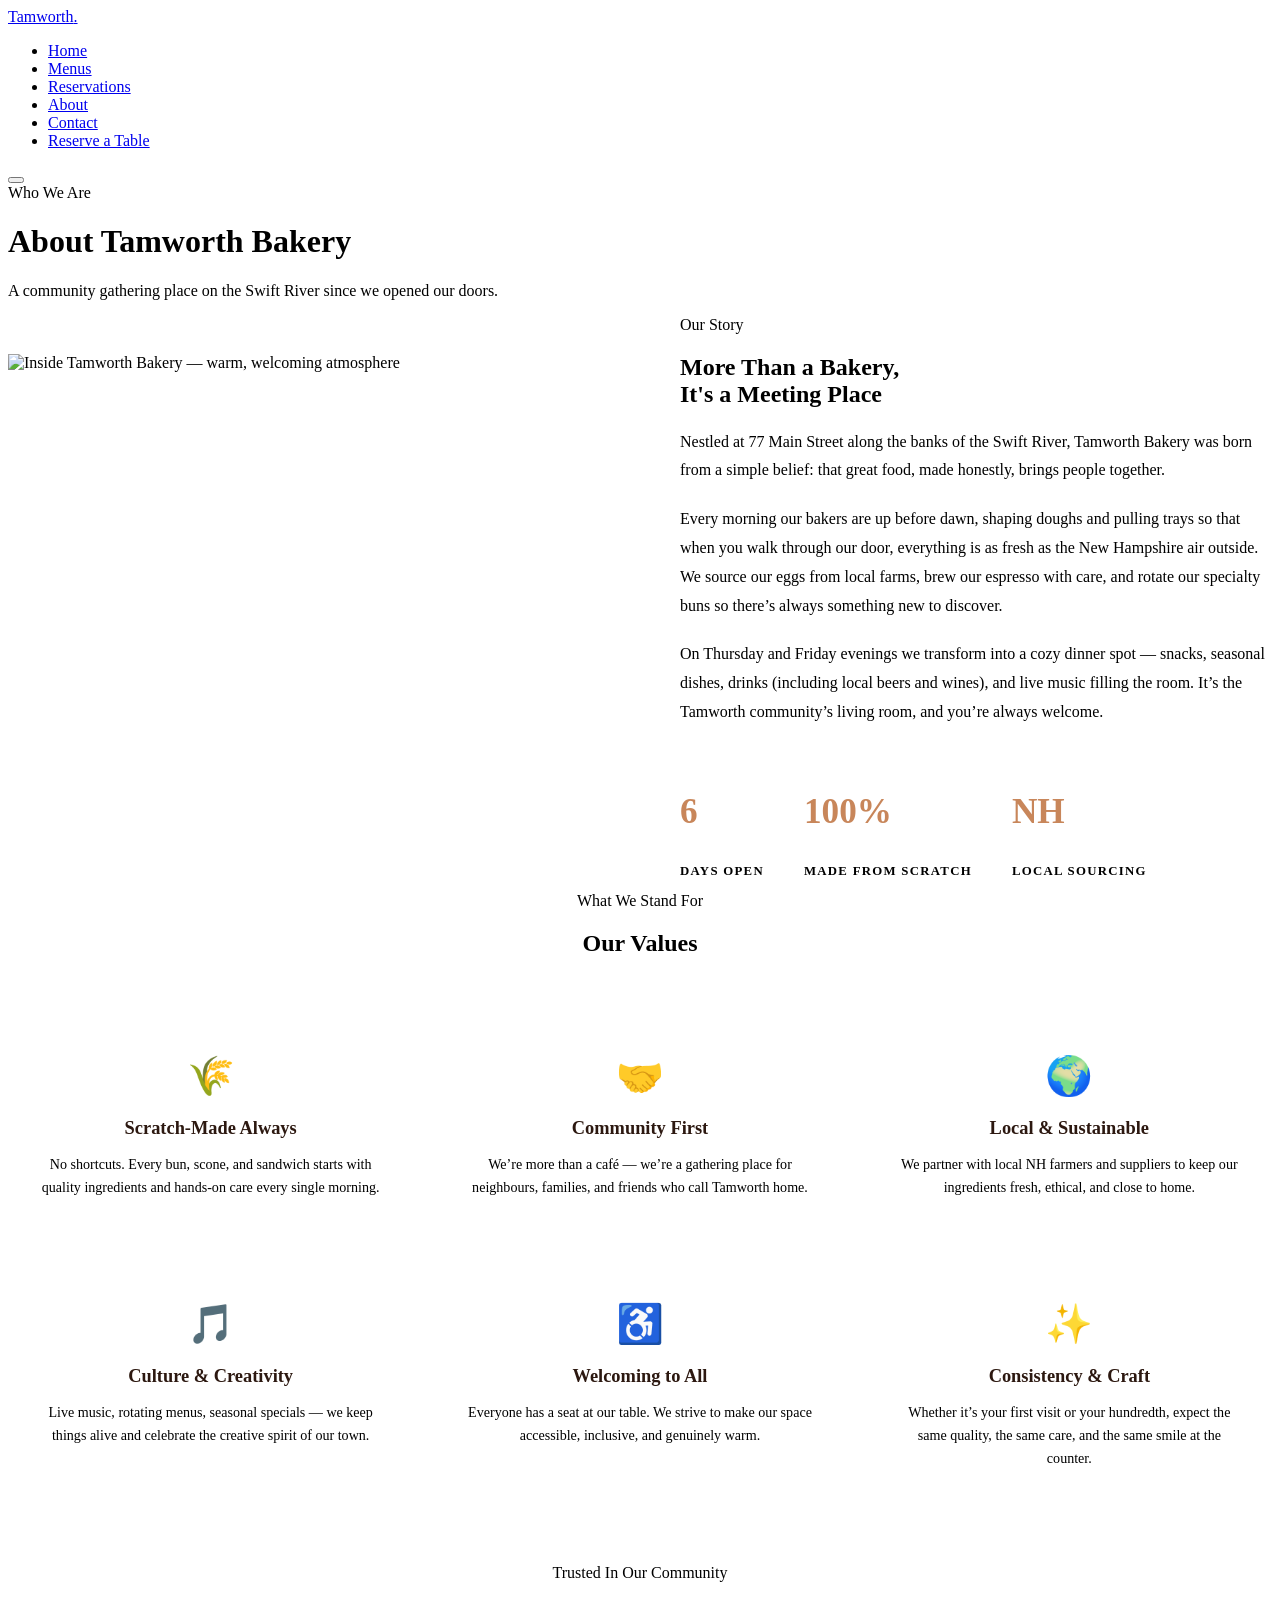
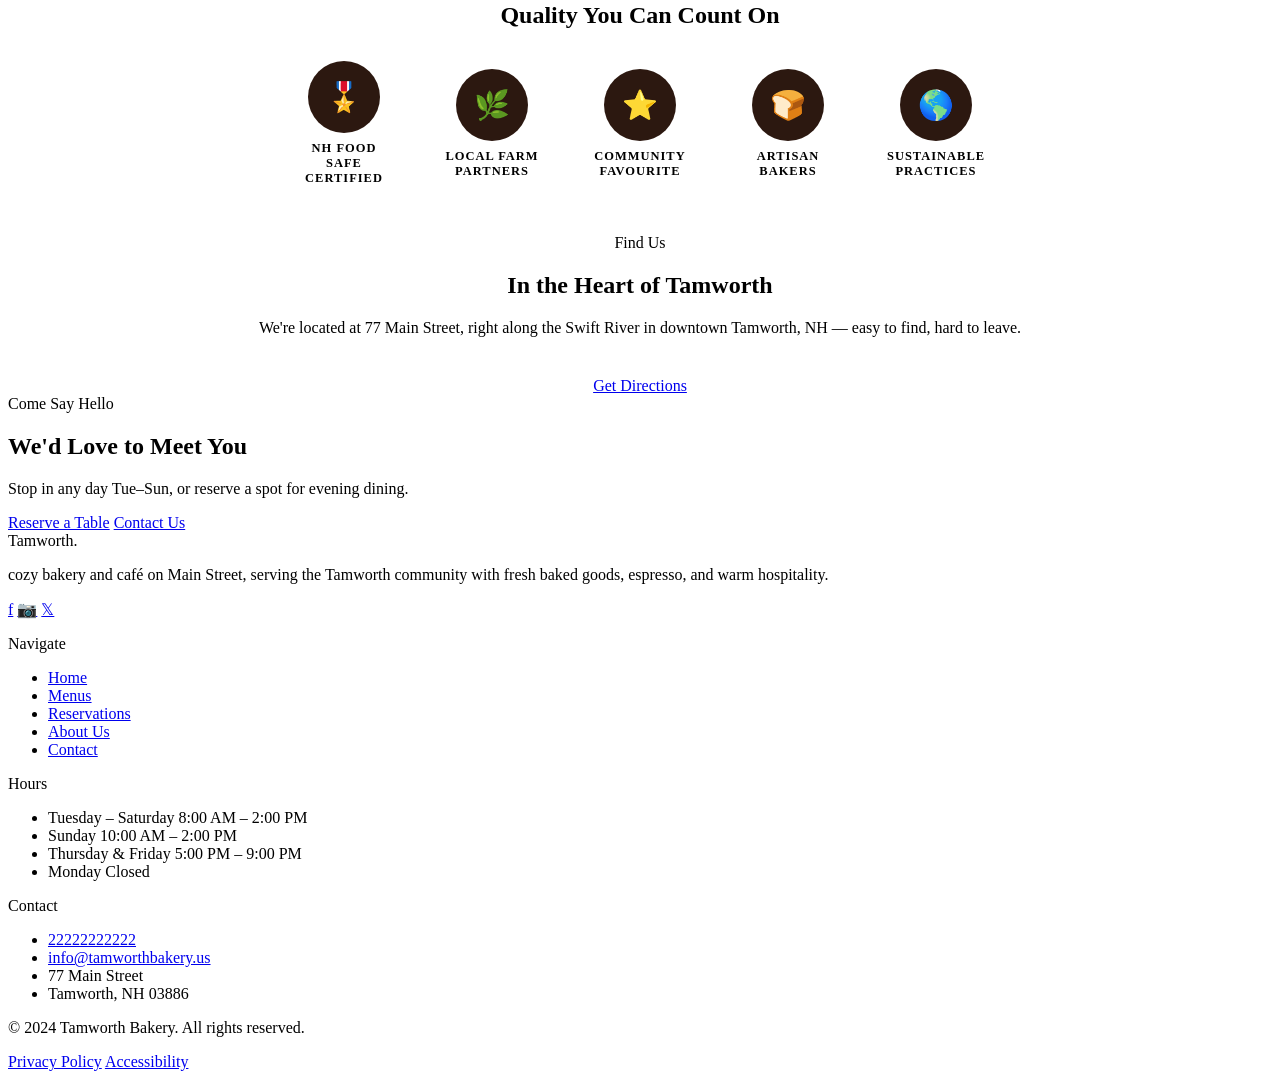
==== about.html @ bb39519a "Publish 2026-03-13 00:42 UTC" ====
<!DOCTYPE html>
<html lang="en">
<head>
  <meta charset="UTF-8" />
  <meta name="viewport" content="width=device-width, initial-scale=1.0" />
  <meta name="description" content="Fresh baked goods, espresso, and savory lunch in the heart of Tamworth, NH. Open Tue–Sun." />
  <meta name="theme-color" content="#2C1810" />
  <meta property="og:title" content="Tamworth Bakery" />
  <meta property="og:description" content="Fresh baked goods, espresso, and savory lunch in the heart of Tamworth, NH. Open Tue–Sun." />
  <meta property="og:type" content="website" />
  
  <title>About Us — Tamworth Bakery</title>
  <link rel="stylesheet" href="css/style.css" />
  <style>
    :root {
      --color-primary: #2C1810;
      --color-bg-dark: #2C1810;
      --color-accent: #C8865A;
      --color-accent-light: #C8865A;
    }
  </style>
  <script type="application/ld+json">
  {
    "@context": "https://schema.org",
    "@type": "LocalBusiness",
    "name": "Tamworth Bakery",
    "description": "Fresh baked goods, espresso, and savory lunch in the heart of Tamworth, NH. Open Tue–Sun.",
    "address": {
      "@type": "PostalAddress",
      "streetAddress": "77 Main Street",
      "addressLocality": "Tamworth, NH 03886"
    },
    "telephone": "",
    "email": "info@tamworthbakery.us",
    "url": ""
  }
  </script>
  <link rel="preconnect" href="https://fonts.googleapis.com" />
  <link rel="preconnect" href="https://fonts.gstatic.com" crossorigin />
  
  <style>
    .values-grid {
      display: grid;
      grid-template-columns: repeat(3, 1fr);
      gap: 24px;
      margin-top: 64px;
    }
    .value-card {
      background: var(--color-white);
      border-radius: var(--radius-md);
      padding: 32px 28px;
      border: 1px solid var(--color-border);
      text-align: center;
      transition: var(--transition);
    }
    .value-card:hover {
      transform: translateY(-4px);
      box-shadow: var(--shadow-md);
      border-color: var(--color-accent);
    }
    .value-icon {
      font-size: 2.4rem;
      margin-bottom: 16px;
    }
    .value-title {
      font-family: var(--font-serif);
      font-size: 1.15rem;
      font-weight: 600;
      color: var(--color-primary);
      margin-bottom: 10px;
    }
    .value-desc {
      font-size: 0.88rem;
      color: var(--color-text-muted);
      line-height: 1.65;
    }
    .story-layout {
      display: grid;
      grid-template-columns: 1fr 1fr;
      gap: 80px;
      align-items: center;
    }
    .story-img {
      border-radius: var(--radius-md);
      overflow: hidden;
      height: 500px;
      box-shadow: var(--shadow-lg);
    }
    .story-img img { width: 100%; height: 100%; object-fit: cover; }

    .cert-bar {
      background: var(--color-bg-warm);
      padding: 48px 0;
      text-align: center;
    }
    .cert-grid {
      display: flex;
      justify-content: center;
      align-items: center;
      gap: 48px;
      flex-wrap: wrap;
      margin-top: 32px;
    }
    .cert-item {
      display: flex;
      flex-direction: column;
      align-items: center;
      gap: 8px;
    }
    .cert-badge {
      width: 72px; height: 72px;
      border-radius: 50%;
      background: var(--color-primary);
      display: flex;
      align-items: center;
      justify-content: center;
      font-size: 1.8rem;
      box-shadow: var(--shadow-md);
    }
    .cert-name {
      font-size: 0.78rem;
      font-weight: 700;
      letter-spacing: 0.08em;
      text-transform: uppercase;
      color: var(--color-text-muted);
      text-align: center;
      max-width: 100px;
    }

    @media (max-width: 1024px) {
      .values-grid { grid-template-columns: 1fr 1fr; }
      .story-layout { grid-template-columns: 1fr; gap: 40px; }
      .story-img { height: 360px; }
    }
    @media (max-width: 600px) {
      .values-grid { grid-template-columns: 1fr; }
      .cert-grid { gap: 28px; }
    }
  </style>

  
</head>
<body>

    <nav class="nav scrolled" aria-label="Main navigation">
    <div class="nav-inner">
      <a href="index.html" class="nav-logo">Tamworth<span>.</span></a>
      <ul class="nav-links" role="list">
        <li><a href="index.html"         class="nav-link ">Home</a></li>
        <li><a href="menus.html"         class="nav-link ">Menus</a></li>
        <li><a href="reservations.html"  class="nav-link ">Reservations</a></li>
        <li><a href="about.html"         class="nav-link active">About</a></li>
        <li><a href="contact.html"       class="nav-link ">Contact</a></li>
        <li><a href="reservations.html"  class="nav-link nav-cta">Reserve a Table</a></li>
      </ul>
      <button class="nav-hamburger" aria-label="Toggle menu" aria-expanded="false">
        <span></span><span></span><span></span>
      </button>
    </div>
  </nav>

  

  <header class="page-header">
    <div class="container page-header-inner">
      <span class="section-label">Who We Are</span>
      <h1 class="page-header-title">About Tamworth Bakery</h1>
      <p class="page-header-sub">A community gathering place on the Swift River since we opened our doors.</p>
    </div>
  </header>

  <main>
    <!-- Story Section -->
    <section class="section">
      <div class="container">
        <div class="story-layout">
          <div class="story-img fade-up">
            <img
              src="images/about_hero.jpg"
              alt="Inside Tamworth Bakery — warm, welcoming atmosphere"
              loading="lazy"
            />
          </div>
          <div class="fade-up delay-2">
            <span class="section-label">Our Story</span>
            <h2 class="section-title">More Than a Bakery,<br>It&#39;s a Meeting Place</h2>
            
            <p style="font-size:1rem;color:var(--color-text-muted);line-height:1.8;margin-bottom:20px">
              Nestled at 77 Main Street along the banks of the Swift River, Tamworth Bakery was born from a simple belief: that great food, made honestly, brings people together.
            </p>
            
            <p style="font-size:1rem;color:var(--color-text-muted);line-height:1.8;margin-bottom:20px">
              Every morning our bakers are up before dawn, shaping doughs and pulling trays so that when you walk through our door, everything is as fresh as the New Hampshire air outside. We source our eggs from local farms, brew our espresso with care, and rotate our specialty buns so there’s always something new to discover.
            </p>
            
            <p style="font-size:1rem;color:var(--color-text-muted);line-height:1.8;margin-bottom:32px">
              On Thursday and Friday evenings we transform into a cozy dinner spot — snacks, seasonal dishes, drinks (including local beers and wines), and live music filling the room. It’s the Tamworth community’s living room, and you’re always welcome.
            </p>
            
            <div style="display:flex;gap:40px">
              
              <div>
                <p style="font-family:var(--font-serif);font-size:2.2rem;font-weight:700;color:var(--color-accent);line-height:1">6</p>
                <p style="font-size:0.8rem;color:var(--color-text-muted);text-transform:uppercase;letter-spacing:.1em;font-weight:600">Days Open</p>
              </div>
              
              <div>
                <p style="font-family:var(--font-serif);font-size:2.2rem;font-weight:700;color:var(--color-accent);line-height:1">100%</p>
                <p style="font-size:0.8rem;color:var(--color-text-muted);text-transform:uppercase;letter-spacing:.1em;font-weight:600">Made From Scratch</p>
              </div>
              
              <div>
                <p style="font-family:var(--font-serif);font-size:2.2rem;font-weight:700;color:var(--color-accent);line-height:1">NH</p>
                <p style="font-size:0.8rem;color:var(--color-text-muted);text-transform:uppercase;letter-spacing:.1em;font-weight:600">Local Sourcing</p>
              </div>
              
            </div>
          </div>
        </div>
      </div>
    </section>

    <!-- Values -->
    <section class="section" style="background:var(--color-bg-warm);padding-top:0">
      <div class="container">
        <div style="text-align:center" class="fade-up">
          <span class="section-label">What We Stand For</span>
          <h2 class="section-title">Our Values</h2>
        </div>
        <div class="values-grid">
          
          <div class="value-card fade-up delay-1">
            <div class="value-icon">🌾</div>
            <h3 class="value-title">Scratch-Made Always</h3>
            <p class="value-desc">No shortcuts. Every bun, scone, and sandwich starts with quality ingredients and hands-on care every single morning.</p>
          </div>
          
          <div class="value-card fade-up delay-2">
            <div class="value-icon">🤝</div>
            <h3 class="value-title">Community First</h3>
            <p class="value-desc">We’re more than a café — we’re a gathering place for neighbours, families, and friends who call Tamworth home.</p>
          </div>
          
          <div class="value-card fade-up delay-3">
            <div class="value-icon">🌍</div>
            <h3 class="value-title">Local &amp; Sustainable</h3>
            <p class="value-desc">We partner with local NH farmers and suppliers to keep our ingredients fresh, ethical, and close to home.</p>
          </div>
          
          <div class="value-card fade-up delay-1">
            <div class="value-icon">🎵</div>
            <h3 class="value-title">Culture &amp; Creativity</h3>
            <p class="value-desc">Live music, rotating menus, seasonal specials — we keep things alive and celebrate the creative spirit of our town.</p>
          </div>
          
          <div class="value-card fade-up delay-2">
            <div class="value-icon">♿</div>
            <h3 class="value-title">Welcoming to All</h3>
            <p class="value-desc">Everyone has a seat at our table. We strive to make our space accessible, inclusive, and genuinely warm.</p>
          </div>
          
          <div class="value-card fade-up delay-3">
            <div class="value-icon">✨</div>
            <h3 class="value-title">Consistency &amp; Craft</h3>
            <p class="value-desc">Whether it’s your first visit or your hundredth, expect the same quality, the same care, and the same smile at the counter.</p>
          </div>
          
        </div>
      </div>
    </section>

    <!-- Certifications / Trust -->
    <div class="cert-bar">
      <div class="container">
        <span class="section-label">Trusted In Our Community</span>
        <h2 class="section-title" style="margin-bottom:0">Quality You Can Count On</h2>
        <div class="cert-grid fade-up">
          
          <div class="cert-item">
            <div class="cert-badge">🎖️</div>
            <span class="cert-name">NH Food Safe Certified</span>
          </div>
          
          <div class="cert-item">
            <div class="cert-badge">🌿</div>
            <span class="cert-name">Local Farm Partners</span>
          </div>
          
          <div class="cert-item">
            <div class="cert-badge">⭐</div>
            <span class="cert-name">Community Favourite</span>
          </div>
          
          <div class="cert-item">
            <div class="cert-badge">🍞</div>
            <span class="cert-name">Artisan Bakers</span>
          </div>
          
          <div class="cert-item">
            <div class="cert-badge">🌎</div>
            <span class="cert-name">Sustainable Practices</span>
          </div>
          
        </div>
      </div>
    </div>

    <!-- Location Feature -->
    <section class="section">
      <div class="container" style="text-align:center">
        <span class="section-label">Find Us</span>
        <h2 class="section-title">In the Heart of Tamworth</h2>
        <p class="section-subtitle" style="margin:0 auto 40px">
          We're located at 77 Main Street, right along the Swift River in downtown Tamworth, NH — easy to find, hard to leave.
        </p>
        <a href="contact.html" class="btn btn-primary">Get Directions</a>
      </div>
    </section>
  </main>

  <section class="cta-banner">
    <div class="container cta-banner-inner">
      <span class="section-label">Come Say Hello</span>
      <h2 class="cta-banner-title">We'd Love to Meet You</h2>
      <p class="cta-banner-sub">Stop in any day Tue–Sun, or reserve a spot for evening dining.</p>
      <div class="cta-actions">
        <a href="reservations.html" class="btn btn-primary">Reserve a Table</a>
        <a href="contact.html"      class="btn btn-light">Contact Us</a>
      </div>
    </div>
  </section>



    <footer class="footer" aria-label="Site footer">
    <div class="container">
      <div class="footer-grid">
        <div class="footer-brand">
          <div class="footer-logo">Tamworth<span>.</span></div>
          <p class="footer-tagline"> cozy bakery and café on Main Street, serving the Tamworth community with fresh baked goods, espresso, and warm hospitality.</p>
          <div class="social-links">
            <a href="#" class="social-link" aria-label="Facebook">f</a>
            <a href="#" class="social-link" aria-label="Instagram">📷</a>
            <a href="#" class="social-link" aria-label="Twitter/X">𝕏</a>
          </div>
        </div>
        <div>
          <p class="footer-col-title">Navigate</p>
          <ul class="footer-links">
            <li><a href="index.html"       class="footer-link">Home</a></li>
            <li><a href="menus.html"       class="footer-link">Menus</a></li>
            <li><a href="reservations.html" class="footer-link">Reservations</a></li>
            <li><a href="about.html"       class="footer-link">About Us</a></li>
            <li><a href="contact.html"     class="footer-link">Contact</a></li>
          </ul>
        </div>
        <div>
          <p class="footer-col-title">Hours</p>
          <ul class="footer-hours-list">
            
            <li class="footer-hours-item">
              <span class="footer-hours-day">Tuesday – Saturday</span>
              <span class="footer-hours-time">8:00 AM – 2:00 PM</span>
            </li>
            
            <li class="footer-hours-item">
              <span class="footer-hours-day">Sunday</span>
              <span class="footer-hours-time">10:00 AM – 2:00 PM</span>
            </li>
            
            <li class="footer-hours-item">
              <span class="footer-hours-day">Thursday &amp; Friday</span>
              <span class="footer-hours-time">5:00 PM – 9:00 PM</span>
            </li>
            
            <li class="footer-hours-item">
              <span class="footer-hours-day">Monday</span>
              <span class="footer-hours-time">Closed</span>
            </li>
            
          </ul>
        </div>
        <div>
          <p class="footer-col-title">Contact</p>
          <ul class="footer-links">
            <li><a href="tel:" class="footer-link">22222222222</a></li>
            <li><a href="mailto:info@tamworthbakery.us" class="footer-link">info@tamworthbakery.us</a></li>
            <li><span class="footer-link" style="cursor:default">77 Main Street</span></li>
            <li><span class="footer-link" style="cursor:default">Tamworth, NH 03886</span></li>
          </ul>
        </div>
      </div>
      <div class="footer-bottom">
        <p class="footer-copy">&copy; 2024 Tamworth Bakery. All rights reserved.</p>
        <div class="footer-bottom-links">
          <a href="#" class="footer-bottom-link">Privacy Policy</a>
          <a href="#" class="footer-bottom-link">Accessibility</a>
        </div>
      </div>
    </div>
  </footer>

  <script src="js/main.js" defer></script>
</body>
</html>
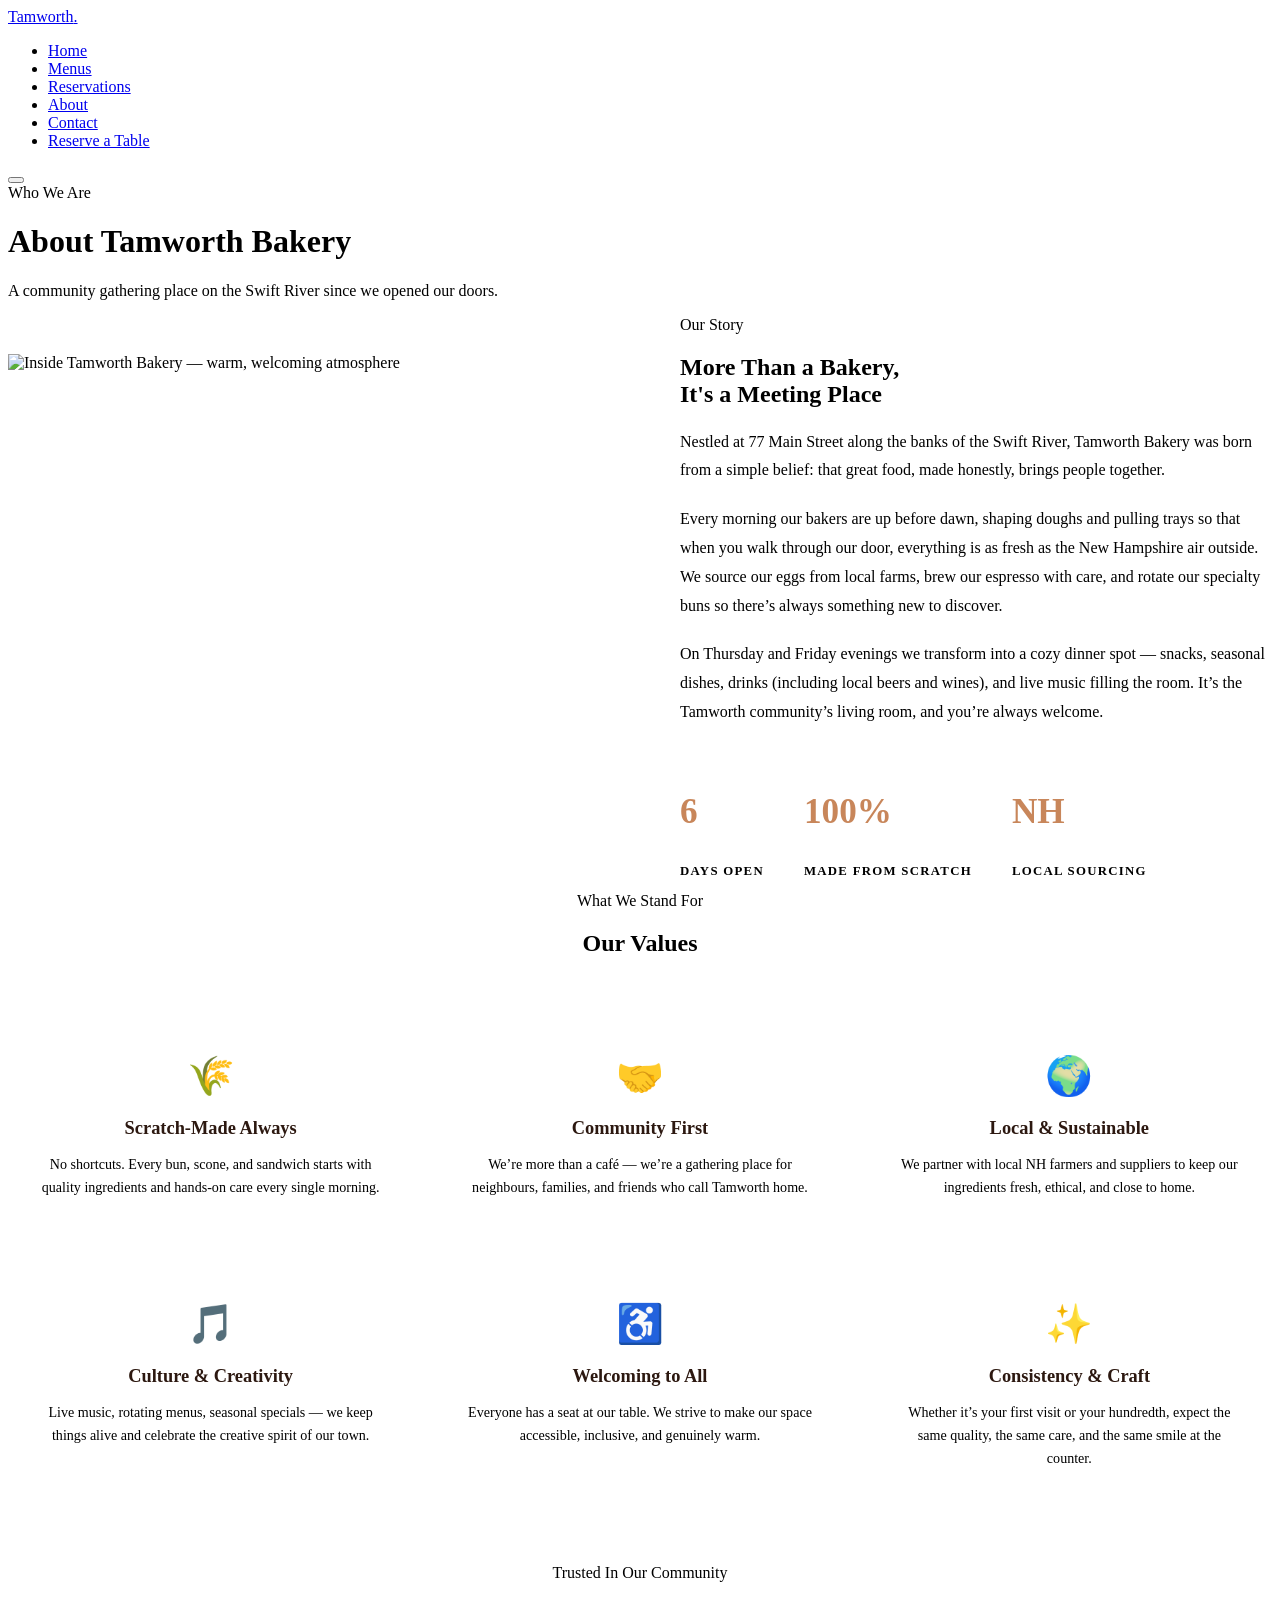
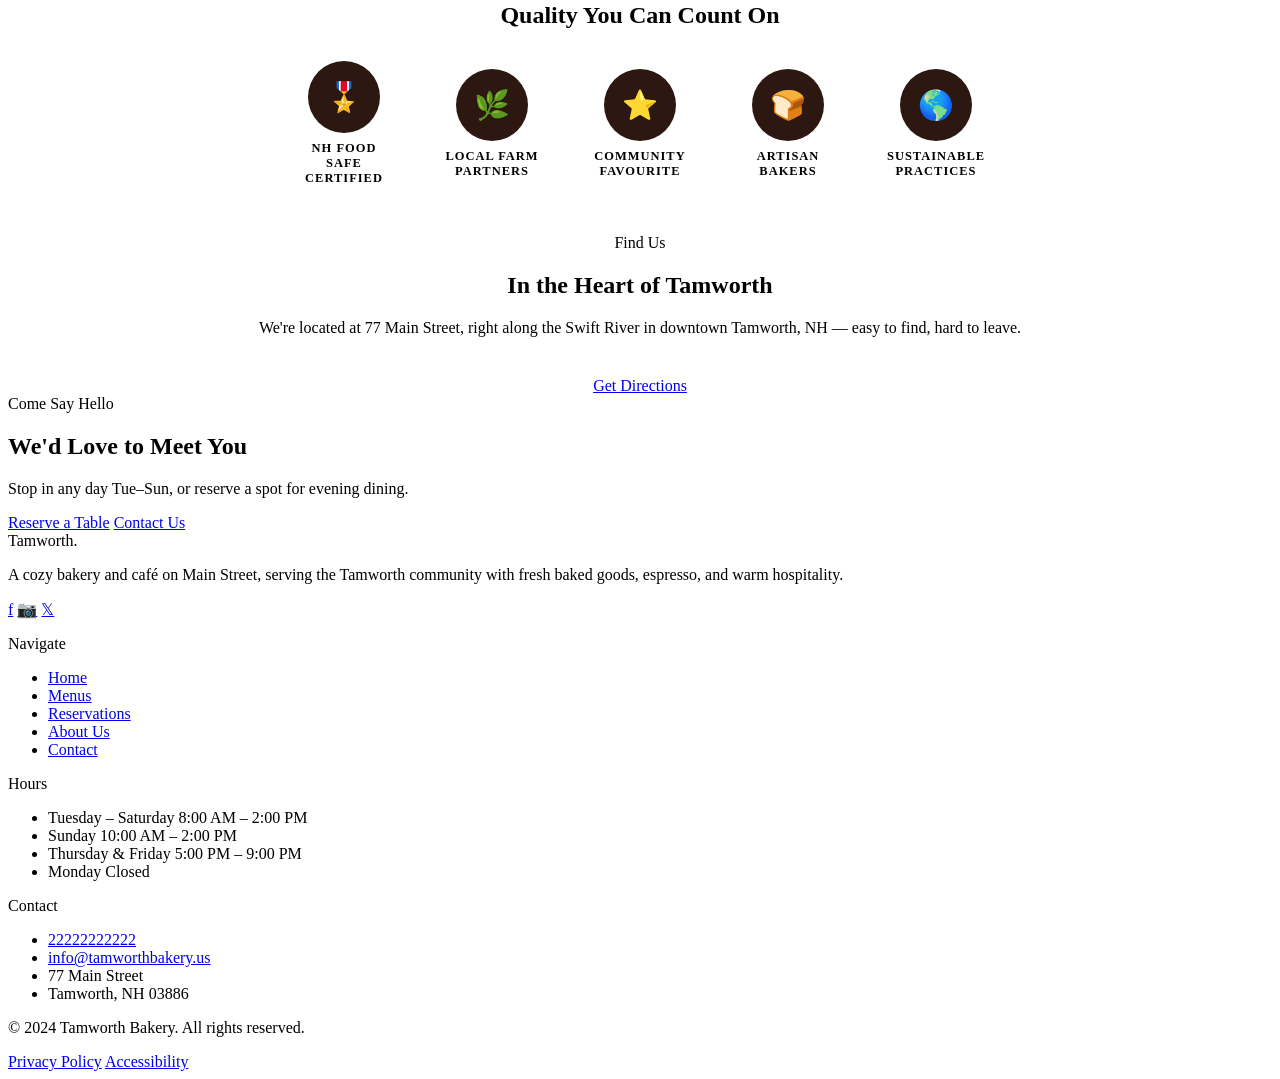
==== commit 44835426: "Publish 2026-03-13 01:02 UTC" ====
--- a/about.html
+++ b/about.html
@@ -338,7 +338,7 @@
       <div class="footer-grid">
         <div class="footer-brand">
           <div class="footer-logo">Tamworth<span>.</span></div>
-          <p class="footer-tagline"> cozy bakery and café on Main Street, serving the Tamworth community with fresh baked goods, espresso, and warm hospitality.</p>
+          <p class="footer-tagline">A cozy bakery and café on Main Street, serving the Tamworth community with fresh baked goods, espresso, and warm hospitality.</p>
           <div class="social-links">
             <a href="#" class="social-link" aria-label="Facebook">f</a>
             <a href="#" class="social-link" aria-label="Instagram">📷</a>
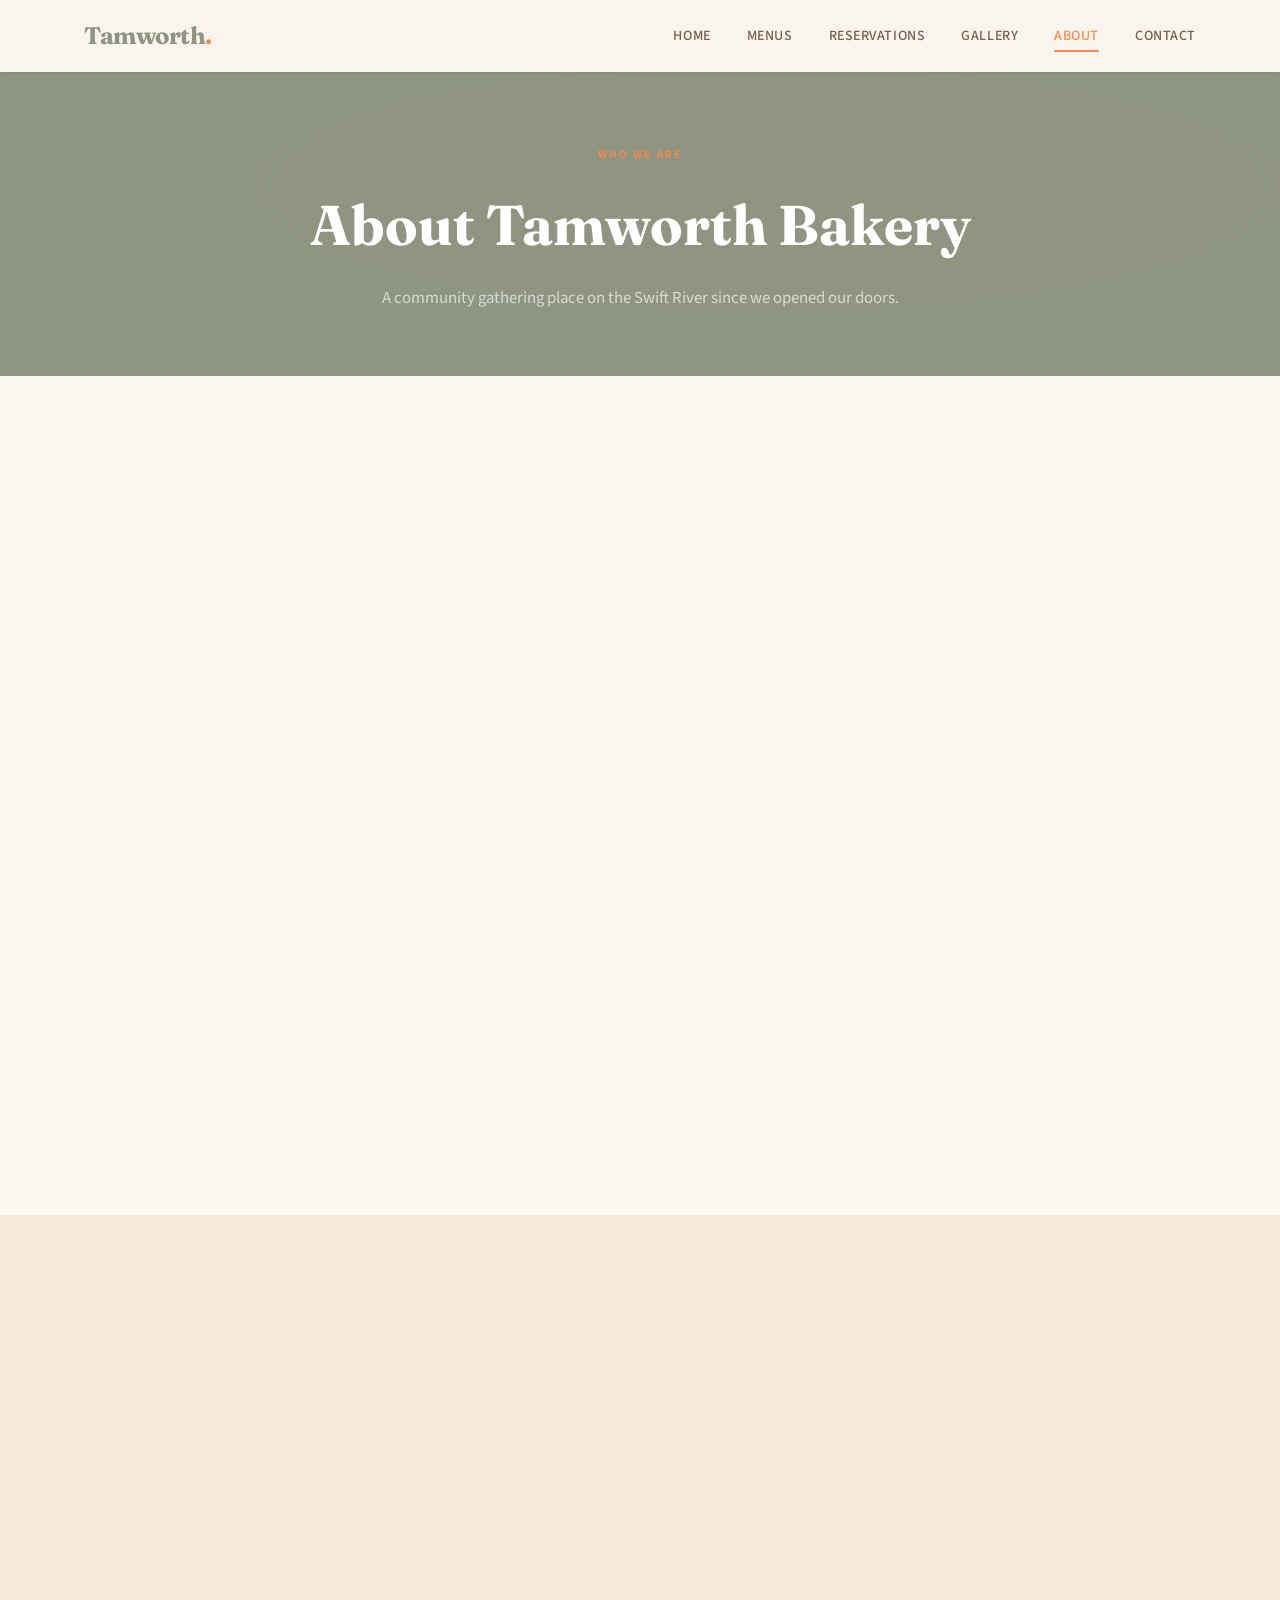
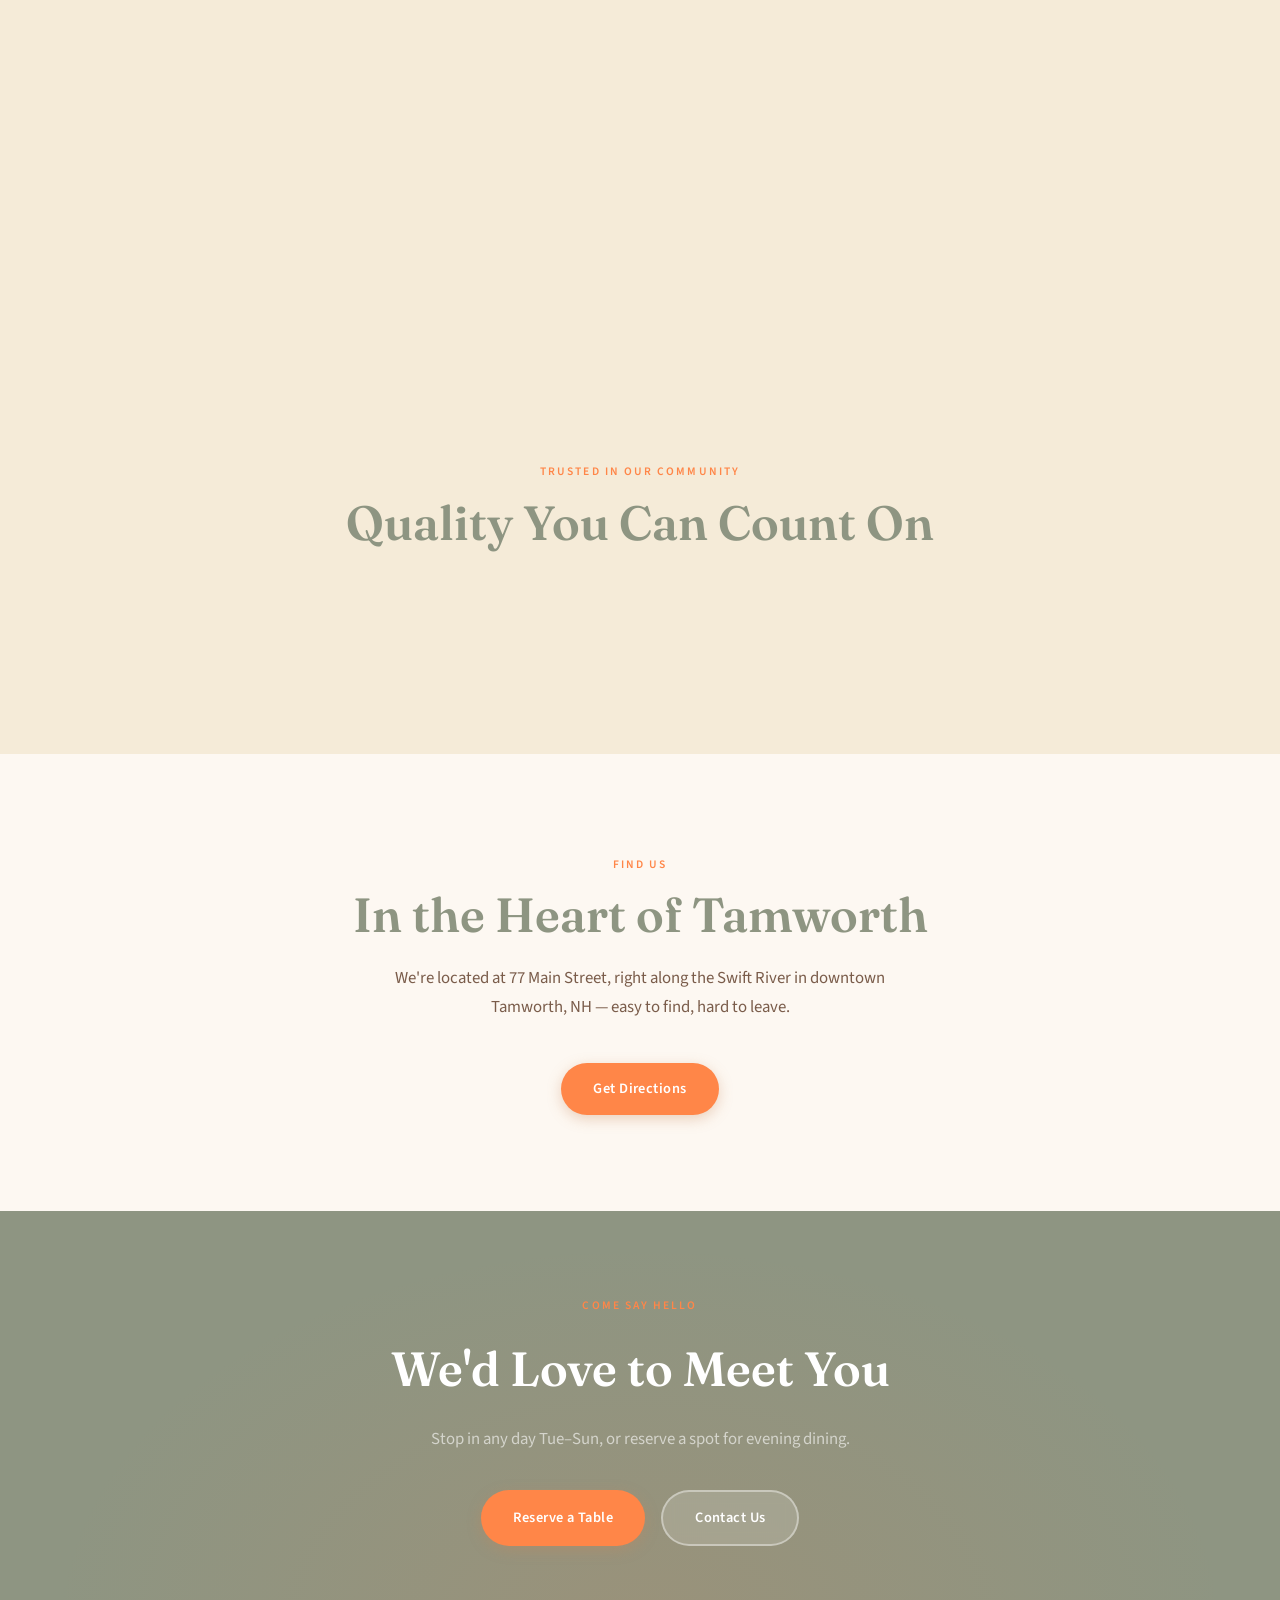
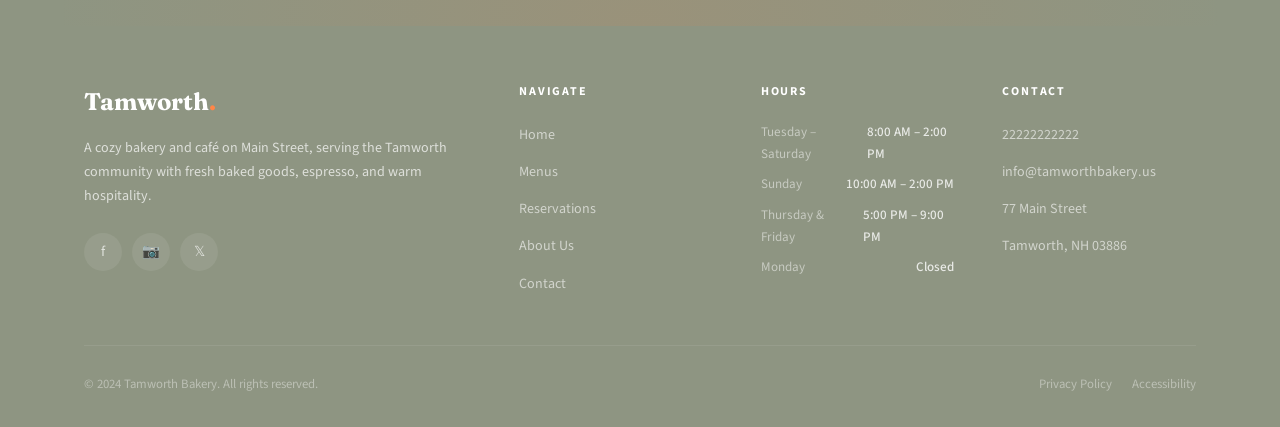
==== commit 48f63cce: "Publish 2026-03-13 18:43 UTC" ====
--- a/about.html
+++ b/about.html
@@ -5,19 +5,20 @@
   <meta charset="UTF-8" />
   <meta name="viewport" content="width=device-width, initial-scale=1.0" />
   <meta name="description" content="Fresh baked goods, espresso, and savory lunch in the heart of Tamworth, NH. Open Tue–Sun." />
-  <meta name="theme-color" content="#2C1810" />
+  <meta name="theme-color" content="#8e9582" />
   <meta property="og:title" content="Tamworth Bakery" />
   <meta property="og:description" content="Fresh baked goods, espresso, and savory lunch in the heart of Tamworth, NH. Open Tue–Sun." />
   <meta property="og:type" content="website" />
   
   <title>About Us — Tamworth Bakery</title>
   <link rel="stylesheet" href="css/style.css" />
+  <link rel="preconnect" href="https://fonts.googleapis.com"><link href="https://fonts.googleapis.com/css2?family=Fraunces:ital,wght@0,700;0,900;1,400;1,700&family=Source+Sans+3:wght@300;400;500;600&display=swap" rel="stylesheet"><style>:root{--font-serif:'Fraunces',Georgia, serif;--font-sans:'Source Sans 3',sans-serif;}</style>
   <style>
     :root {
-      --color-primary: #2C1810;
-      --color-bg-dark: #2C1810;
-      --color-accent: #C8865A;
-      --color-accent-light: #C8865A;
+      --color-primary: #8e9582;
+      --color-bg-dark: #8e9582;
+      --color-accent: #ff8648;
+      --color-accent-light: #ff8648;
     }
   </style>
   <script type="application/ld+json">
@@ -31,7 +32,7 @@
       "streetAddress": "77 Main Street",
       "addressLocality": "Tamworth, NH 03886"
     },
-    "telephone": "",
+    "telephone": "22222222222",
     "email": "info@tamworthbakery.us",
     "url": ""
   }
@@ -150,9 +151,9 @@
         <li><a href="index.html"         class="nav-link ">Home</a></li>
         <li><a href="menus.html"         class="nav-link ">Menus</a></li>
         <li><a href="reservations.html"  class="nav-link ">Reservations</a></li>
+        <li><a href="gallery.html"       class="nav-link ">Gallery</a></li>
         <li><a href="about.html"         class="nav-link active">About</a></li>
         <li><a href="contact.html"       class="nav-link ">Contact</a></li>
-        <li><a href="reservations.html"  class="nav-link nav-cta">Reserve a Table</a></li>
       </ul>
       <button class="nav-hamburger" aria-label="Toggle menu" aria-expanded="false">
         <span></span><span></span><span></span>
@@ -340,9 +341,9 @@
           <div class="footer-logo">Tamworth<span>.</span></div>
           <p class="footer-tagline">A cozy bakery and café on Main Street, serving the Tamworth community with fresh baked goods, espresso, and warm hospitality.</p>
           <div class="social-links">
-            <a href="#" class="social-link" aria-label="Facebook">f</a>
-            <a href="#" class="social-link" aria-label="Instagram">📷</a>
-            <a href="#" class="social-link" aria-label="Twitter/X">𝕏</a>
+            <a href="" class="social-link" aria-label="Facebook">f</a>
+            <a href="" class="social-link" aria-label="Instagram">📷</a>
+            <a href="" class="social-link" aria-label="Twitter/X">𝕏</a>
           </div>
         </div>
         <div>
@@ -384,7 +385,7 @@
         <div>
           <p class="footer-col-title">Contact</p>
           <ul class="footer-links">
-            <li><a href="tel:" class="footer-link">22222222222</a></li>
+            <li><a href="tel:22222222222" class="footer-link">22222222222</a></li>
             <li><a href="mailto:info@tamworthbakery.us" class="footer-link">info@tamworthbakery.us</a></li>
             <li><span class="footer-link" style="cursor:default">77 Main Street</span></li>
             <li><span class="footer-link" style="cursor:default">Tamworth, NH 03886</span></li>
--- a/css/style.css
+++ b/css/style.css
@@ -0,0 +1,1271 @@
+/* ============================================
+   Tamworth Bakery — Professional Stylesheet
+   Developer: 1yr exp | Responsive + Accessible
+   ============================================ */
+
+@import url('https://fonts.googleapis.com/css2?family=Playfair+Display:ital,wght@0,400;0,500;0,600;0,700;1,400;1,500&family=Inter:wght@300;400;500;600&family=Lato:wght@300;400;700&display=swap');
+
+/* ── CSS Custom Properties ── */
+:root {
+  --color-primary:    #2C1810;
+  --color-accent:     #C8865A;
+  --color-accent-light: #E8A87C;
+  --color-bg:         #FDF8F2;
+  --color-bg-warm:    #F5EBD8;
+  --color-bg-dark:    #1E120C;
+  --color-text:       #3D2B1F;
+  --color-text-muted: #7A5C4A;
+  --color-white:      #FFFFFF;
+  --color-border:     #E8D8C4;
+
+  --font-serif:  'Playfair Display', Georgia, serif;
+  --font-sans:   'Inter', 'Lato', sans-serif;
+
+  --shadow-sm:  0 1px 3px rgba(44,24,16,.08);
+  --shadow-md:  0 4px 16px rgba(44,24,16,.12);
+  --shadow-lg:  0 12px 40px rgba(44,24,16,.18);
+
+  --radius-sm:  6px;
+  --radius-md:  12px;
+  --radius-lg:  24px;
+
+  --transition: 0.28s cubic-bezier(0.4, 0, 0.2, 1);
+
+  --max-width:  1160px;
+  --nav-height: 72px;
+}
+
+/* ── Reset & Base ── */
+*, *::before, *::after { box-sizing: border-box; margin: 0; padding: 0; }
+
+html {
+  scroll-behavior: smooth;
+  font-size: 16px;
+  -webkit-text-size-adjust: 100%;
+}
+
+body {
+  font-family: var(--font-sans);
+  background: var(--color-bg);
+  color: var(--color-text);
+  line-height: 1.7;
+  overflow-x: hidden;
+}
+
+img { display: block; max-width: 100%; height: auto; }
+a  { color: inherit; text-decoration: none; }
+ul { list-style: none; }
+button { font-family: inherit; cursor: pointer; border: none; background: none; }
+
+/* ── Utility ── */
+.container {
+  max-width: var(--max-width);
+  margin: 0 auto;
+  padding: 0 24px;
+}
+
+.section-label {
+  display: inline-block;
+  font-family: var(--font-sans);
+  font-size: 0.72rem;
+  font-weight: 600;
+  letter-spacing: 0.18em;
+  text-transform: uppercase;
+  color: var(--color-accent);
+  margin-bottom: 12px;
+}
+
+.section-title {
+  font-family: var(--font-serif);
+  font-size: clamp(2rem, 4vw, 3rem);
+  font-weight: 600;
+  color: var(--color-primary);
+  line-height: 1.2;
+  margin-bottom: 20px;
+}
+
+.section-subtitle {
+  font-size: 1.05rem;
+  color: var(--color-text-muted);
+  max-width: 560px;
+  line-height: 1.75;
+}
+
+.btn {
+  display: inline-flex;
+  align-items: center;
+  gap: 8px;
+  padding: 14px 32px;
+  border-radius: 100px;
+  font-size: 0.9rem;
+  font-weight: 600;
+  letter-spacing: 0.03em;
+  transition: var(--transition);
+  cursor: pointer;
+}
+
+.btn-primary {
+  background: var(--color-accent);
+  color: var(--color-white);
+  box-shadow: 0 4px 14px rgba(200,134,90,.35);
+}
+.btn-primary:hover {
+  background: #b5723e;
+  transform: translateY(-2px);
+  box-shadow: 0 8px 24px rgba(200,134,90,.42);
+}
+
+.btn-outline {
+  background: transparent;
+  color: var(--color-primary);
+  border: 2px solid var(--color-primary);
+}
+.btn-outline:hover {
+  background: var(--color-primary);
+  color: var(--color-white);
+  transform: translateY(-2px);
+}
+
+.btn-light {
+  background: rgba(255,255,255,.15);
+  color: var(--color-white);
+  border: 2px solid rgba(255,255,255,.4);
+  backdrop-filter: blur(6px);
+}
+.btn-light:hover {
+  background: var(--color-white);
+  color: var(--color-primary);
+  transform: translateY(-2px);
+}
+
+/* ── Navigation ── */
+.nav {
+  position: fixed;
+  top: 0; left: 0; right: 0;
+  z-index: 1000;
+  height: var(--nav-height);
+  transition: var(--transition);
+}
+
+.nav.scrolled {
+  background: rgba(253,248,242,.96);
+  backdrop-filter: blur(12px);
+  -webkit-backdrop-filter: blur(12px);
+  box-shadow: var(--shadow-sm);
+}
+
+.nav-inner {
+  max-width: var(--max-width);
+  margin: 0 auto;
+  padding: 0 24px;
+  height: 100%;
+  display: flex;
+  align-items: center;
+  justify-content: space-between;
+}
+
+.nav-logo {
+  font-family: var(--font-serif);
+  font-size: 1.5rem;
+  font-weight: 700;
+  color: var(--color-white);
+  transition: var(--transition);
+  letter-spacing: -0.02em;
+}
+.nav.scrolled .nav-logo { color: var(--color-primary); }
+
+.nav-logo span {
+  color: var(--color-accent);
+}
+
+.nav-links {
+  display: flex;
+  align-items: center;
+  gap: 36px;
+}
+
+.nav-link {
+  font-size: 0.88rem;
+  font-weight: 500;
+  letter-spacing: 0.04em;
+  color: rgba(255,255,255,.85);
+  text-transform: uppercase;
+  position: relative;
+  padding: 4px 0;
+  transition: var(--transition);
+}
+.nav.scrolled .nav-link { color: var(--color-text-muted); }
+
+.nav-link::after {
+  content: '';
+  position: absolute;
+  bottom: -2px; left: 0;
+  width: 0; height: 2px;
+  background: var(--color-accent);
+  transition: var(--transition);
+  border-radius: 2px;
+}
+.nav-link:hover::after,
+.nav-link.active::after { width: 100%; }
+.nav-link:hover,
+.nav-link.active { color: var(--color-accent); }
+.nav.scrolled .nav-link:hover,
+.nav.scrolled .nav-link.active { color: var(--color-accent); }
+
+.nav-cta {
+  padding: 10px 24px;
+  background: var(--color-accent);
+  color: var(--color-white) !important;
+  border-radius: 100px;
+  font-size: 0.85rem;
+  font-weight: 600;
+  transition: var(--transition);
+}
+.nav-cta:hover { background: #b5723e; }
+.nav-cta::after { display: none; }
+
+/* Mobile menu */
+.nav-hamburger {
+  display: none;
+  flex-direction: column;
+  gap: 5px;
+  padding: 8px;
+  cursor: pointer;
+}
+.nav-hamburger span {
+  display: block;
+  width: 24px; height: 2px;
+  background: var(--color-white);
+  border-radius: 2px;
+  transition: var(--transition);
+}
+.nav.scrolled .nav-hamburger span { background: var(--color-primary); }
+
+/* ── Hero ── */
+.hero {
+  position: relative;
+  min-height: 100vh;
+  display: flex;
+  align-items: center;
+  overflow: hidden;
+}
+
+.hero-bg {
+  position: absolute;
+  inset: 0;
+  background:
+    linear-gradient(160deg, rgba(30,18,12,.72) 0%, rgba(44,24,16,.55) 60%, rgba(200,134,90,.25) 100%),
+    url('../images/hero.jpg') center/cover no-repeat;
+}
+
+.hero-bg::after {
+  content: '';
+  position: absolute;
+  inset: 0;
+  background: radial-gradient(ellipse at 70% 50%, rgba(200,134,90,.12) 0%, transparent 60%);
+}
+
+.hero-content {
+  position: relative;
+  z-index: 1;
+  max-width: var(--max-width);
+  margin: 0 auto;
+  padding: 120px 24px 80px;
+  display: grid;
+  grid-template-columns: 1fr 1fr;
+  align-items: center;
+  gap: 80px;
+  width: 100%;
+}
+
+.hero-eyebrow {
+  display: flex;
+  align-items: center;
+  gap: 12px;
+  margin-bottom: 20px;
+}
+.hero-eyebrow-line {
+  width: 40px; height: 1px;
+  background: var(--color-accent-light);
+}
+.hero-eyebrow-text {
+  font-size: 0.75rem;
+  font-weight: 600;
+  letter-spacing: 0.2em;
+  text-transform: uppercase;
+  color: var(--color-accent-light);
+}
+
+.hero-title {
+  font-family: var(--font-serif);
+  font-size: clamp(2.8rem, 6vw, 4.4rem);
+  font-weight: 700;
+  color: var(--color-white);
+  line-height: 1.1;
+  margin-bottom: 24px;
+}
+.hero-title em {
+  font-style: italic;
+  color: var(--color-accent-light);
+}
+
+.hero-desc {
+  font-size: 1.05rem;
+  color: rgba(255,255,255,.78);
+  line-height: 1.8;
+  margin-bottom: 36px;
+  max-width: 480px;
+}
+
+.hero-actions {
+  display: flex;
+  gap: 16px;
+  flex-wrap: wrap;
+}
+
+.hero-card {
+  background: rgba(253,248,242,.1);
+  backdrop-filter: blur(16px);
+  -webkit-backdrop-filter: blur(16px);
+  border: 1px solid rgba(255,255,255,.15);
+  border-radius: var(--radius-lg);
+  padding: 36px;
+  color: var(--color-white);
+}
+
+.hero-card-title {
+  font-family: var(--font-serif);
+  font-size: 1.25rem;
+  font-weight: 600;
+  margin-bottom: 20px;
+  color: var(--color-accent-light);
+}
+
+.hours-list { display: flex; flex-direction: column; gap: 12px; }
+.hours-item {
+  display: flex;
+  justify-content: space-between;
+  align-items: center;
+  gap: 16px;
+  padding: 10px 0;
+  border-bottom: 1px solid rgba(255,255,255,.08);
+  font-size: 0.88rem;
+}
+.hours-item:last-child { border-bottom: none; }
+.hours-day { font-weight: 500; color: rgba(255,255,255,.7); }
+.hours-time { font-weight: 600; color: var(--color-white); }
+.hours-tag {
+  font-size: 0.7rem;
+  font-weight: 600;
+  letter-spacing: 0.08em;
+  padding: 3px 8px;
+  border-radius: 100px;
+  background: rgba(200,134,90,.3);
+  color: var(--color-accent-light);
+  text-transform: uppercase;
+}
+
+.hero-scroll {
+  position: absolute;
+  bottom: 36px;
+  left: 50%;
+  transform: translateX(-50%);
+  display: flex;
+  flex-direction: column;
+  align-items: center;
+  gap: 8px;
+  color: rgba(255,255,255,.5);
+  font-size: 0.72rem;
+  letter-spacing: 0.12em;
+  text-transform: uppercase;
+  cursor: pointer;
+  transition: var(--transition);
+}
+.hero-scroll:hover { color: rgba(255,255,255,.8); }
+.hero-scroll-line {
+  width: 1px;
+  height: 48px;
+  background: linear-gradient(to bottom, rgba(255,255,255,.4), transparent);
+  animation: scrollPulse 2s ease-in-out infinite;
+}
+
+@keyframes scrollPulse {
+  0%, 100% { opacity: 0.4; transform: scaleY(1); }
+  50% { opacity: 1; transform: scaleY(1.2); }
+}
+
+/* ── About Strip ── */
+.about-strip {
+  background: var(--color-primary);
+  padding: 24px 0;
+}
+.about-strip-inner {
+  max-width: var(--max-width);
+  margin: 0 auto;
+  padding: 0 24px;
+  display: flex;
+  align-items: center;
+  justify-content: space-between;
+  gap: 24px;
+  flex-wrap: wrap;
+}
+.about-strip-item {
+  display: flex;
+  align-items: center;
+  gap: 12px;
+  color: rgba(255,255,255,.8);
+  font-size: 0.88rem;
+}
+.about-strip-icon {
+  width: 36px; height: 36px;
+  background: rgba(200,134,90,.2);
+  border-radius: 50%;
+  display: flex;
+  align-items: center;
+  justify-content: center;
+  font-size: 1rem;
+  flex-shrink: 0;
+}
+.about-strip-divider {
+  width: 1px; height: 32px;
+  background: rgba(255,255,255,.12);
+}
+
+/* ── Section Layout ── */
+.section { padding: 96px 0; }
+.section-sm { padding: 64px 0; }
+
+/* ── Specials ── */
+.specials { background: var(--color-bg); }
+
+.specials-header {
+  text-align: center;
+  margin-bottom: 60px;
+}
+.specials-header .section-subtitle {
+  margin: 0 auto;
+}
+
+.specials-grid {
+  display: grid;
+  grid-template-columns: repeat(3, 1fr);
+  gap: 28px;
+}
+
+.special-card {
+  background: var(--color-white);
+  border-radius: var(--radius-md);
+  overflow: hidden;
+  box-shadow: var(--shadow-sm);
+  transition: var(--transition);
+  cursor: default;
+  border: 1px solid var(--color-border);
+}
+.special-card:hover {
+  transform: translateY(-6px);
+  box-shadow: var(--shadow-lg);
+}
+
+.special-card-img {
+  height: 200px;
+  overflow: hidden;
+  position: relative;
+}
+.special-card-img img {
+  width: 100%; height: 100%;
+  object-fit: cover;
+  transition: transform 0.5s ease;
+}
+.special-card:hover .special-card-img img {
+  transform: scale(1.06);
+}
+.special-card-tag {
+  position: absolute;
+  top: 14px; left: 14px;
+  background: var(--color-accent);
+  color: var(--color-white);
+  font-size: 0.7rem;
+  font-weight: 700;
+  letter-spacing: 0.1em;
+  text-transform: uppercase;
+  padding: 4px 10px;
+  border-radius: 100px;
+}
+
+.special-card-body { padding: 24px; }
+.special-card-day {
+  font-size: 0.72rem;
+  font-weight: 600;
+  letter-spacing: 0.15em;
+  text-transform: uppercase;
+  color: var(--color-accent);
+  margin-bottom: 8px;
+}
+.special-card-name {
+  font-family: var(--font-serif);
+  font-size: 1.35rem;
+  font-weight: 600;
+  color: var(--color-primary);
+  margin-bottom: 10px;
+}
+.special-card-desc {
+  font-size: 0.88rem;
+  color: var(--color-text-muted);
+  line-height: 1.65;
+}
+
+/* ── Menu Section ── */
+.menu-section { background: var(--color-bg-warm); }
+
+.menu-grid {
+  display: grid;
+  grid-template-columns: 1fr 1fr;
+  gap: 60px;
+  align-items: start;
+}
+
+.menu-col-title {
+  font-family: var(--font-serif);
+  font-size: 1.6rem;
+  font-weight: 600;
+  color: var(--color-primary);
+  margin-bottom: 28px;
+  padding-bottom: 16px;
+  border-bottom: 2px solid var(--color-border);
+  display: flex;
+  align-items: center;
+  gap: 10px;
+}
+
+.menu-items { display: flex; flex-direction: column; gap: 4px; }
+
+.menu-item {
+  display: flex;
+  align-items: center;
+  gap: 12px;
+  padding: 14px 16px;
+  border-radius: var(--radius-sm);
+  transition: var(--transition);
+  cursor: default;
+}
+.menu-item:hover {
+  background: rgba(200,134,90,.08);
+}
+.menu-item-dot {
+  width: 6px; height: 6px;
+  border-radius: 50%;
+  background: var(--color-accent);
+  flex-shrink: 0;
+}
+.menu-item-name {
+  font-size: 0.95rem;
+  font-weight: 500;
+  color: var(--color-text);
+  flex: 1;
+}
+.menu-item-note {
+  font-size: 0.78rem;
+  color: var(--color-text-muted);
+  font-style: italic;
+}
+
+.menu-note {
+  margin-top: 32px;
+  padding: 20px 24px;
+  background: rgba(200,134,90,.1);
+  border-left: 3px solid var(--color-accent);
+  border-radius: 0 var(--radius-sm) var(--radius-sm) 0;
+  font-size: 0.88rem;
+  color: var(--color-text-muted);
+  line-height: 1.7;
+  font-style: italic;
+}
+
+/* ── Full Menu Page Grid ── */
+.menu-page-grid {
+  display: grid;
+  grid-template-columns: repeat(auto-fill, minmax(300px, 1fr));
+  gap: 24px;
+  margin-bottom: 48px;
+}
+
+.menu-cat-card {
+  background: var(--color-white);
+  border: 1.5px solid var(--color-border);
+  border-radius: var(--radius-lg);
+  overflow: hidden;
+}
+
+.menu-cat-header {
+  display: flex;
+  align-items: center;
+  gap: 12px;
+  padding: 18px 20px;
+  background: var(--color-bg-warm);
+  border-bottom: 1.5px solid var(--color-border);
+}
+
+.menu-cat-icon { font-size: 1.4rem; flex-shrink: 0; }
+
+.menu-cat-name {
+  font-family: var(--font-serif);
+  font-size: 1.1rem;
+  font-weight: 600;
+  color: var(--color-primary);
+}
+
+.menu-cat-items {
+  padding: 8px 0;
+}
+
+.menu-cat-item {
+  display: grid;
+  grid-template-columns: 1fr auto;
+  grid-template-rows: auto auto;
+  column-gap: 12px;
+  row-gap: 2px;
+  padding: 10px 20px;
+  border-bottom: 1px solid var(--color-border);
+  transition: background .15s;
+}
+.menu-cat-item:last-child { border-bottom: none; }
+.menu-cat-item:hover { background: rgba(200,134,90,.05); }
+
+.menu-cat-item-name {
+  grid-column: 1;
+  grid-row: 1;
+  font-size: 0.92rem;
+  font-weight: 500;
+  color: var(--color-text);
+  align-self: center;
+}
+
+.menu-cat-item-note {
+  grid-column: 1;
+  grid-row: 2;
+  font-size: 0.78rem;
+  color: var(--color-text-muted);
+  font-style: italic;
+}
+
+.menu-cat-item-price {
+  grid-column: 2;
+  grid-row: 1;
+  font-size: 0.9rem;
+  font-weight: 600;
+  color: var(--color-accent);
+  white-space: nowrap;
+  align-self: center;
+  text-align: right;
+}
+
+/* ── About Section ── */
+.about-section { background: var(--color-bg); }
+
+.about-layout {
+  display: grid;
+  grid-template-columns: 1fr 1fr;
+  gap: 80px;
+  align-items: center;
+}
+
+.about-images {
+  position: relative;
+  height: 560px;
+}
+.about-img-main {
+  position: absolute;
+  top: 0; left: 0;
+  width: 75%; height: 80%;
+  border-radius: var(--radius-md);
+  overflow: hidden;
+  box-shadow: var(--shadow-lg);
+}
+.about-img-main img {
+  width: 100%; height: 100%;
+  object-fit: cover;
+}
+.about-img-secondary {
+  position: absolute;
+  bottom: 0; right: 0;
+  width: 55%; height: 50%;
+  border-radius: var(--radius-md);
+  overflow: hidden;
+  box-shadow: var(--shadow-lg);
+  border: 4px solid var(--color-white);
+}
+.about-img-secondary img {
+  width: 100%; height: 100%;
+  object-fit: cover;
+}
+.about-img-badge {
+  position: absolute;
+  top: 50%; left: 60%;
+  transform: translate(-50%, -50%);
+  z-index: 1;
+  background: var(--color-accent);
+  color: var(--color-white);
+  width: 100px; height: 100px;
+  border-radius: 50%;
+  display: flex;
+  flex-direction: column;
+  align-items: center;
+  justify-content: center;
+  text-align: center;
+  box-shadow: var(--shadow-md);
+  border: 3px solid var(--color-white);
+}
+.about-img-badge-num {
+  font-family: var(--font-serif);
+  font-size: 1.6rem;
+  font-weight: 700;
+  line-height: 1;
+}
+.about-img-badge-text {
+  font-size: 0.6rem;
+  font-weight: 600;
+  text-transform: uppercase;
+  letter-spacing: 0.06em;
+  opacity: 0.9;
+}
+
+.about-text {}
+.about-text .section-subtitle { margin-bottom: 24px; }
+
+.about-features {
+  display: grid;
+  grid-template-columns: 1fr 1fr;
+  gap: 16px;
+  margin: 32px 0;
+}
+.about-feature {
+  display: flex;
+  align-items: flex-start;
+  gap: 10px;
+}
+.about-feature-icon {
+  width: 36px; height: 36px;
+  background: var(--color-bg-warm);
+  border-radius: var(--radius-sm);
+  display: flex;
+  align-items: center;
+  justify-content: center;
+  font-size: 1rem;
+  flex-shrink: 0;
+  margin-top: 2px;
+}
+.about-feature-text {
+  font-size: 0.88rem;
+  color: var(--color-text-muted);
+  line-height: 1.55;
+}
+.about-feature-text strong {
+  display: block;
+  color: var(--color-primary);
+  font-weight: 600;
+  margin-bottom: 2px;
+}
+
+/* ── Gallery ── */
+.gallery-section { background: var(--color-bg-warm); padding: 64px 0; }
+
+.gallery-header {
+  text-align: center;
+  margin-bottom: 48px;
+}
+
+.gallery-grid {
+  display: grid;
+  grid-template-columns: repeat(4, 1fr);
+  grid-template-rows: 220px 220px;
+  gap: 14px;
+}
+.gallery-item {
+  border-radius: var(--radius-md);
+  overflow: hidden;
+  cursor: pointer;
+  position: relative;
+}
+.gallery-item:first-child {
+  grid-column: span 2;
+  grid-row: span 2;
+}
+.gallery-item img {
+  width: 100%; height: 100%;
+  object-fit: cover;
+  object-position: center center;
+  transition: transform 0.5s ease;
+}
+.gallery-item:hover img { transform: scale(1.06); }
+.gallery-item-overlay {
+  position: absolute;
+  inset: 0;
+  background: rgba(44,24,16,.45);
+  opacity: 0;
+  transition: var(--transition);
+  display: flex;
+  align-items: center;
+  justify-content: center;
+  color: var(--color-white);
+  font-size: 1.6rem;
+}
+.gallery-item:hover .gallery-item-overlay { opacity: 1; }
+
+/* ── Full Gallery Page ── */
+.gallery-page-grid {
+  display: grid;
+  grid-template-columns: repeat(4, 1fr);
+  gap: 14px;
+}
+.gallery-page-item {
+  border-radius: var(--radius-md);
+  overflow: hidden;
+  cursor: pointer;
+  position: relative;
+  aspect-ratio: 1 / 1;
+}
+.gallery-page-item img {
+  width: 100%; height: 100%;
+  object-fit: cover;
+  object-position: center;
+  transition: transform 0.5s ease;
+}
+.gallery-page-item:hover img { transform: scale(1.06); }
+.gallery-page-item:hover .gallery-item-overlay { opacity: 1; }
+.gallery-caption {
+  position: absolute;
+  bottom: 0; left: 0; right: 0;
+  background: linear-gradient(transparent, rgba(15,8,4,.75));
+  color: #fff;
+  font-size: 0.8rem;
+  padding: 24px 10px 10px;
+  line-height: 1.4;
+  text-align: center;
+  opacity: 0;
+  transition: opacity .25s;
+}
+.gallery-page-item:hover .gallery-caption { opacity: 1; }
+
+@media (max-width: 1024px) {
+  .gallery-page-grid { grid-template-columns: repeat(3, 1fr); }
+}
+@media (max-width: 600px) {
+  .gallery-page-grid { grid-template-columns: repeat(2, 1fr); gap: 8px; }
+}
+
+/* ── Location / Contact ── */
+.contact-section { background: var(--color-bg); }
+
+.contact-layout {
+  display: grid;
+  grid-template-columns: 1fr 1fr;
+  gap: 80px;
+  align-items: start;
+}
+
+.contact-info { }
+.contact-info .section-subtitle { margin-bottom: 36px; }
+
+.contact-cards { display: flex; flex-direction: column; gap: 16px; margin-bottom: 36px; }
+
+.contact-card {
+  display: flex;
+  align-items: flex-start;
+  gap: 16px;
+  padding: 20px;
+  background: var(--color-white);
+  border-radius: var(--radius-md);
+  border: 1px solid var(--color-border);
+  transition: var(--transition);
+}
+.contact-card:hover {
+  box-shadow: var(--shadow-md);
+  border-color: var(--color-accent);
+}
+.contact-card-icon {
+  width: 44px; height: 44px;
+  background: var(--color-bg-warm);
+  border-radius: var(--radius-sm);
+  display: flex;
+  align-items: center;
+  justify-content: center;
+  font-size: 1.1rem;
+  flex-shrink: 0;
+}
+.contact-card-label {
+  font-size: 0.75rem;
+  font-weight: 600;
+  letter-spacing: 0.1em;
+  text-transform: uppercase;
+  color: var(--color-accent);
+  margin-bottom: 4px;
+}
+.contact-card-value {
+  font-size: 0.95rem;
+  font-weight: 500;
+  color: var(--color-primary);
+}
+.contact-card-value a:hover { color: var(--color-accent); }
+
+/* Contact Form */
+.contact-form-wrap {}
+
+.form-title {
+  font-family: var(--font-serif);
+  font-size: 1.6rem;
+  font-weight: 600;
+  color: var(--color-primary);
+  margin-bottom: 28px;
+}
+
+.form-group { margin-bottom: 20px; }
+
+.form-row {
+  display: grid;
+  grid-template-columns: 1fr 1fr;
+  gap: 16px;
+}
+
+label {
+  display: block;
+  font-size: 0.82rem;
+  font-weight: 600;
+  letter-spacing: 0.04em;
+  color: var(--color-text-muted);
+  margin-bottom: 8px;
+  text-transform: uppercase;
+}
+
+input, textarea, select {
+  width: 100%;
+  padding: 13px 16px;
+  font-family: var(--font-sans);
+  font-size: 0.95rem;
+  color: var(--color-text);
+  background: var(--color-white);
+  border: 1.5px solid var(--color-border);
+  border-radius: var(--radius-sm);
+  transition: var(--transition);
+  outline: none;
+}
+input:focus, textarea:focus, select:focus {
+  border-color: var(--color-accent);
+  box-shadow: 0 0 0 3px rgba(200,134,90,.12);
+}
+textarea { resize: vertical; min-height: 120px; }
+
+.form-submit {
+  width: 100%;
+  padding: 15px;
+  background: var(--color-accent);
+  color: var(--color-white);
+  border-radius: var(--radius-sm);
+  font-size: 0.95rem;
+  font-weight: 600;
+  letter-spacing: 0.04em;
+  transition: var(--transition);
+}
+.form-submit:hover {
+  background: #b5723e;
+  transform: translateY(-2px);
+  box-shadow: 0 6px 20px rgba(200,134,90,.35);
+}
+
+.form-success {
+  display: none;
+  text-align: center;
+  padding: 36px;
+  background: rgba(200,134,90,.08);
+  border-radius: var(--radius-md);
+  border: 1px solid rgba(200,134,90,.2);
+}
+.form-success.visible { display: block; }
+.form-success-icon { font-size: 2.5rem; margin-bottom: 12px; }
+.form-success-title {
+  font-family: var(--font-serif);
+  font-size: 1.4rem;
+  font-weight: 600;
+  color: var(--color-primary);
+  margin-bottom: 8px;
+}
+.form-success-text { font-size: 0.9rem; color: var(--color-text-muted); }
+
+/* ── Map ── */
+.map-section { height: 380px; position: relative; overflow: hidden; }
+.map-section iframe {
+  width: 100%; height: 100%;
+  border: 0;
+  filter: saturate(0.7) contrast(1.05);
+}
+.map-pin {
+  position: absolute;
+  top: 50%; left: 50%;
+  transform: translate(-50%, -50%);
+  pointer-events: none;
+}
+
+/* ── CTA Banner ── */
+.cta-banner {
+  background: var(--color-bg-dark);
+  padding: 80px 0;
+  text-align: center;
+  position: relative;
+  overflow: hidden;
+}
+.cta-banner::before {
+  content: '';
+  position: absolute;
+  inset: 0;
+  background: radial-gradient(ellipse at 50% 100%, rgba(200,134,90,.2) 0%, transparent 65%);
+}
+.cta-banner-inner { position: relative; z-index: 1; }
+.cta-banner .section-label { color: var(--color-accent-light); }
+.cta-banner-title {
+  font-family: var(--font-serif);
+  font-size: clamp(2rem, 4vw, 3rem);
+  font-weight: 600;
+  color: var(--color-white);
+  margin-bottom: 16px;
+}
+.cta-banner-sub {
+  font-size: 1.05rem;
+  color: rgba(255,255,255,.6);
+  margin-bottom: 36px;
+  max-width: 480px;
+  margin-left: auto;
+  margin-right: auto;
+}
+.cta-actions { display: flex; gap: 16px; justify-content: center; flex-wrap: wrap; }
+
+/* ── Footer ── */
+.footer {
+  background: var(--color-primary);
+  color: rgba(255,255,255,.7);
+  padding: 56px 0 32px;
+}
+
+.footer-grid {
+  display: grid;
+  grid-template-columns: 2fr 1fr 1fr 1fr;
+  gap: 48px;
+  margin-bottom: 48px;
+}
+
+.footer-brand {}
+.footer-logo {
+  font-family: var(--font-serif);
+  font-size: 1.5rem;
+  font-weight: 700;
+  color: var(--color-white);
+  margin-bottom: 14px;
+}
+.footer-logo span { color: var(--color-accent); }
+.footer-tagline {
+  font-size: 0.88rem;
+  line-height: 1.7;
+  margin-bottom: 24px;
+}
+.social-links { display: flex; gap: 10px; }
+.social-link {
+  width: 38px; height: 38px;
+  background: rgba(255,255,255,.08);
+  border-radius: 50%;
+  display: flex;
+  align-items: center;
+  justify-content: center;
+  font-size: 0.9rem;
+  color: rgba(255,255,255,.7);
+  transition: var(--transition);
+  text-decoration: none;
+}
+.social-link:hover {
+  background: var(--color-accent);
+  color: var(--color-white);
+  transform: translateY(-2px);
+}
+
+.footer-col-title {
+  font-size: 0.75rem;
+  font-weight: 700;
+  letter-spacing: 0.15em;
+  text-transform: uppercase;
+  color: var(--color-white);
+  margin-bottom: 18px;
+}
+.footer-links { display: flex; flex-direction: column; gap: 10px; }
+.footer-link {
+  font-size: 0.88rem;
+  color: rgba(255,255,255,.6);
+  transition: var(--transition);
+}
+.footer-link:hover { color: var(--color-accent); }
+
+.footer-hours-list { display: flex; flex-direction: column; gap: 8px; }
+.footer-hours-item {
+  display: flex;
+  justify-content: space-between;
+  gap: 12px;
+  font-size: 0.82rem;
+}
+.footer-hours-day { color: rgba(255,255,255,.5); }
+.footer-hours-time { color: rgba(255,255,255,.8); font-weight: 500; }
+
+.footer-bottom {
+  border-top: 1px solid rgba(255,255,255,.08);
+  padding-top: 28px;
+  display: flex;
+  align-items: center;
+  justify-content: space-between;
+  flex-wrap: wrap;
+  gap: 12px;
+}
+.footer-copy {
+  font-size: 0.8rem;
+  color: rgba(255,255,255,.4);
+}
+.footer-bottom-links {
+  display: flex;
+  gap: 20px;
+}
+.footer-bottom-link {
+  font-size: 0.8rem;
+  color: rgba(255,255,255,.4);
+  transition: var(--transition);
+}
+.footer-bottom-link:hover { color: var(--color-accent); }
+
+/* ── Page Header ── */
+.page-header {
+  background: var(--color-primary);
+  padding: 140px 0 64px;
+  text-align: center;
+  position: relative;
+  overflow: hidden;
+}
+.page-header::before {
+  content: '';
+  position: absolute;
+  inset: 0;
+  background:
+    radial-gradient(ellipse at 60% 50%, rgba(200,134,90,.18) 0%, transparent 60%),
+    url('../images/gallery1.jpg') center/cover no-repeat;
+  opacity: 0.25;
+}
+.page-header-inner { position: relative; z-index: 1; }
+.page-header-title {
+  font-family: var(--font-serif);
+  font-size: clamp(2.2rem, 5vw, 3.5rem);
+  font-weight: 700;
+  color: var(--color-white);
+  margin-bottom: 12px;
+}
+.page-header-sub {
+  font-size: 1.05rem;
+  color: rgba(255,255,255,.65);
+}
+
+/* ── Reservations ── */
+.reservations-section { background: var(--color-bg); }
+.reservations-layout {
+  display: grid;
+  grid-template-columns: 1fr 1.2fr;
+  gap: 80px;
+  align-items: start;
+}
+.reservation-info {}
+.reservation-info .section-subtitle { margin-bottom: 32px; }
+
+.res-policy {
+  display: flex;
+  flex-direction: column;
+  gap: 16px;
+  margin-top: 32px;
+}
+.res-policy-item {
+  display: flex;
+  align-items: flex-start;
+  gap: 12px;
+  padding: 16px;
+  background: var(--color-bg-warm);
+  border-radius: var(--radius-sm);
+  font-size: 0.88rem;
+  color: var(--color-text-muted);
+  line-height: 1.6;
+}
+.res-policy-icon { font-size: 1.1rem; flex-shrink: 0; margin-top: 1px; }
+
+/* ── Animations ── */
+.fade-up {
+  opacity: 0;
+  transform: translateY(28px);
+  transition: opacity 0.6s ease, transform 0.6s ease;
+}
+.fade-up.visible {
+  opacity: 1;
+  transform: translateY(0);
+}
+.fade-up.delay-1 { transition-delay: 0.1s; }
+.fade-up.delay-2 { transition-delay: 0.2s; }
+.fade-up.delay-3 { transition-delay: 0.3s; }
+.fade-up.delay-4 { transition-delay: 0.4s; }
+
+/* ── Responsive ── */
+@media (max-width: 1024px) {
+  .hero-content { grid-template-columns: 1fr; gap: 32px; max-width: 660px; }
+  .hero-card { padding: 24px; }
+  .specials-grid { grid-template-columns: 1fr 1fr; }
+  .about-layout { grid-template-columns: 1fr; gap: 48px; }
+  .about-images { height: 380px; }
+  .gallery-grid { grid-template-columns: repeat(3, 1fr); grid-template-rows: 200px 200px; }
+  .gallery-item:first-child { grid-column: span 2; }
+  .footer-grid { grid-template-columns: 1fr 1fr; gap: 32px; }
+  .reservations-layout { grid-template-columns: 1fr; }
+}
+
+@media (max-width: 768px) {
+  :root { --nav-height: 64px; }
+
+  .nav-links { display: none; }
+  .nav-hamburger { display: flex; }
+
+  .nav-links.open {
+    display: flex;
+    flex-direction: column;
+    position: fixed;
+    top: var(--nav-height);
+    left: 0; right: 0;
+    background: rgba(253,248,242,.97);
+    backdrop-filter: blur(12px);
+    padding: 24px;
+    gap: 8px;
+    border-top: 1px solid var(--color-border);
+    box-shadow: var(--shadow-lg);
+  }
+  .nav-links.open .nav-link { color: var(--color-text); }
+  .nav-links.open .nav-cta { text-align: center; }
+
+  .hero-title { font-size: 2.4rem; }
+  .specials-grid { grid-template-columns: 1fr; }
+  .menu-grid { grid-template-columns: 1fr; gap: 40px; }
+  .about-features { grid-template-columns: 1fr; }
+  .gallery-grid {
+    grid-template-columns: 1fr 1fr;
+    grid-template-rows: repeat(3, 180px);
+  }
+  .gallery-item:first-child { grid-column: span 2; }
+  .contact-layout { grid-template-columns: 1fr; gap: 48px; }
+  .form-row { grid-template-columns: 1fr; }
+  .footer-grid { grid-template-columns: 1fr; }
+  .footer-bottom { flex-direction: column; text-align: center; }
+  .about-strip-divider { display: none; }
+  .about-strip-inner { justify-content: flex-start; gap: 16px; }
+}
+
+@media (max-width: 480px) {
+  .section { padding: 64px 0; }
+  .hero-actions { flex-direction: column; }
+  .gallery-grid { grid-template-columns: 1fr; grid-template-rows: none; }
+  .gallery-item:first-child { grid-column: auto; }
+  .gallery-item { height: 200px; }
+  .cta-actions { flex-direction: column; align-items: center; }
+}
